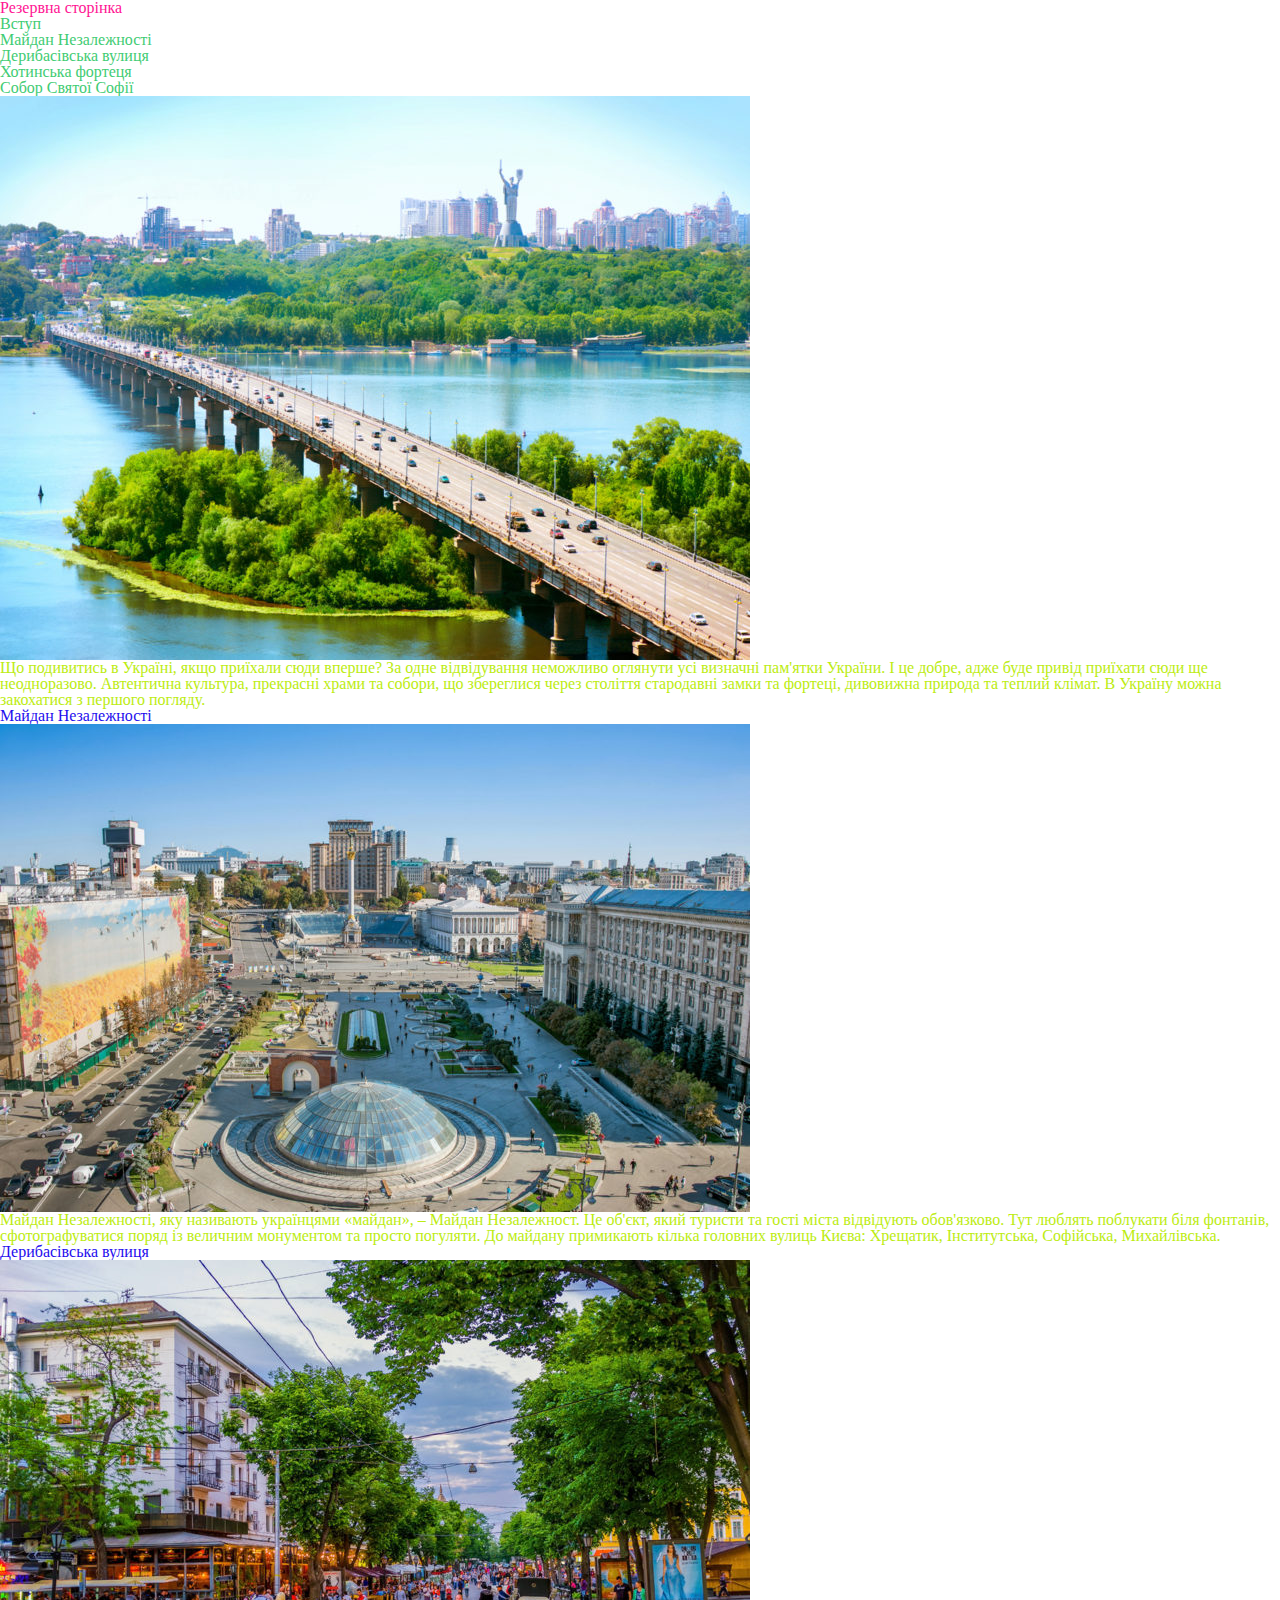
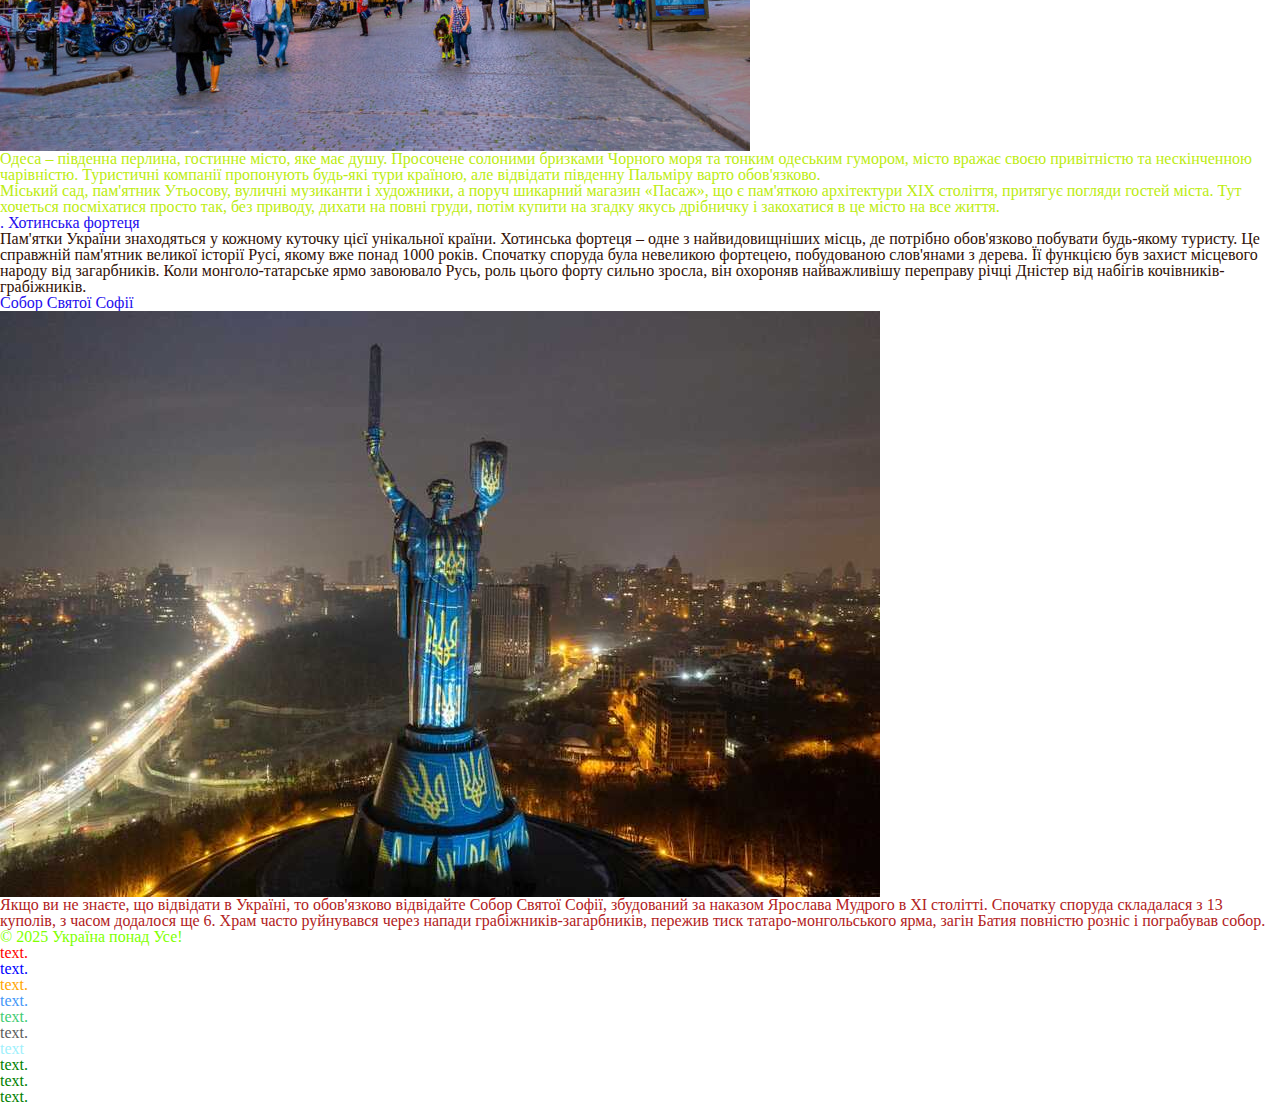
==== lesson3/index.html @ 0dc02d2e "Add files via upload" ====
<!DOCTYPE html>
<html lang="uk">
<head>
  <meta charset="UTF-8">
  <meta name="viewport" content="width=device-width, initial-scale=1.0">
  <link rel="stylesheet" href="css/style.css">
  <title>Lesson3</title>
</head>

<body>
  <header>
    <div class="header-container" id="site">
      <a href="index copy.html" class="header-image">
      Резервна сторiнка
      </a>
    </div>
    </header>
    
    <div class="sections">
      <ul class="sections-list">
				<li class="sections-content"><a href="#block-1">Вступ</a></li>
				<li class="sections-content"><a href="#block-2">Майдан Незалежності </a></li>
				<li class="sections-content"><a href="#block-3">Дерибасівська вулиця</a></li>
				<li class="sections-content"><a href="#block-4"> Хотинська фортеця</a></li>
				<li class="sections-content"><a href="#block-5">Собор Святої Софії</a></li>
	    </ul>
    </div>

		<div>
		  <div id="block-1" class="block-text">
			  <img src="img/uk1.jpg" alt="знаменитий міст у Києві що видніється у зелені природi">
			  <p>Що подивитись в Україні, якщо приїхали сюди вперше? За одне відвідування неможливо оглянути усі визначні пам'ятки України. І це добре, адже буде привід приїхати сюди ще неодноразово. Автентична культура, прекрасні храми та собори, що збереглися через століття стародавні замки та фортеці, дивовижна природа та теплий клімат. В Україну можна закохатися з першого погляду.</p>
		      </div>
		
    
          <div id="block-2" class="block-text">
			<h2 class="block-text-title  title">Майдан Незалежності
        
			</h2>
      <img src="img/Maidan.jpg" alt="Майдан Незалежностi Майдан Незалежностi">
			<p>Майдан Незалежності, яку називають українцями «майдан», – Майдан Незалежност. Це об'єкт, який туристи та гості міста відвідують обов'язково. Тут люблять поблукати біля фонтанів, сфотографуватися поряд із величним монументом та просто погуляти. До майдану примикають кілька головних вулиць Києва: Хрещатик, Інститутська, Софійська, Михайлівська.
      </p>
		
    
    </div>
		  <div id="block-3" class="block-text">
			<h2 class="block-text-title  title">Дерибасівська вулиця
			</h2>
      <img src="img/Deribasov.jpg" alt="маленькі вулички та затишні дворики старого міста Одеси.">
			<p>Одеса – південна перлина, гостинне місто, яке має душу. Просочене солоними бризками Чорного моря та тонким одеським гумором, місто вражає своєю привітністю та нескінченною чарівністю. Туристичні компанії пропонують будь-які тури країною, але відвідати південну Пальміру варто обов'язково.</p>
		  <p>Міський сад, пам'ятник Утьосову, вуличні музиканти і художники, а поруч шикарний магазин «Пасаж», що є пам'яткою архітектури XIX століття, притягує погляди гостей міста. Тут хочеться посміхатися просто так, без приводу, дихати на повні груди, потім купити на згадку якусь дрібничку і закохатися в це місто на все життя.</p>
    </div>
		  <div id="block-4" class="block-text">
			  <h2 class="block-text-title  title">. Хотинська фортеця 
			</h2>
			<p>Пам'ятки України знаходяться у кожному куточку цієї унікальної країни. Хотинська фортеця – одне з найвидовищніших місць, де потрібно обов'язково побувати будь-якому туристу. Це справжній пам'ятник великої історії Русі, якому вже понад 1000 років.
        Спочатку споруда була невеликою фортецею, побудованою слов'янами з дерева. Її функцією був захист місцевого народу від загарбників. Коли монголо-татарське ярмо завоювало Русь, роль цього форту сильно зросла, він охороняв найважливішу переправу річці Дністер від набігів кочівників-грабіжників.</p>
		
    
      </div>
		<div id="block-5" class="block-text">
			<h2 class="block-text-title  title">Собор Святої Софії
			</h2>
      <img src="img/rodina.jpg" alt="">
			<p>Якщо ви не знаєте, що відвідати в Україні, то обов'язково відвідайте Собор Святої Софії, збудований за наказом Ярослава Мудрого в XI столітті. Спочатку споруда складалася з 13 куполів, з часом додалося ще 6. Храм часто руйнувався через напади грабіжників-загарбників, пережив тиск татаро-монгольського ярма, загін Батия повністю розніс і пограбував собор.</p>
		</div>
		</main>

    <footer>
      <div class="footer">
        © 2025 Україна понад Усе!
      </div>
    </footer>

    <!-- Завдання додаткове -->

  <div class="list-container">
    <ul>
      <li>
        text.
        <ul>
          <li>text.</li>
          <li>
            text.
            <ol>
              <li>text.</li>
              <li><span>text.</span></li>
              <li>text.</li>
            </ol>
          </li>
          <li><span>text</span></li>
        </ul>
      </li>
      <li>text.</li>
      <li>text.</li>
      <li>text.</li>
    </ul>
  </div>
  </html>
---- lesson3/css/style.css ----
@import url("reset.css");
* {
  color: #3fcc73;
}
h2 {
  color: rgb(36, 13, 238);
}
.footer {
  color: chartreuse;
}
#block-5 p {
  color: firebrick;
}
[class*="s-i"] {
  color: aquamarine;
}
a.header-image {
  color: deeppink;
}
.footer-content,
.header-image {
  color: rgb(57, 26, 70);
}
.block-text p {
  color: rgb(188, 236, 17);
}
.block-text-title + p {
  color: rgb(49, 17, 6);
}

.list-container > ul > li {
  color: red;
}
.list-container > ul > li ~ li {
  color: green;
}
.list-container > ul li ul > li {
  color: blue;
}
.list-container > ul li ul > li ~ li {
  color: orange;
}
.list-container > ul li ul > li > span {
  color: #a0f0fc;
}
.list-container > ul li ul li ol > li {
  color: #4597f7;
}
.list-container > ul li ul li ol > li ~ li {
  color: #5d5d5d;
}
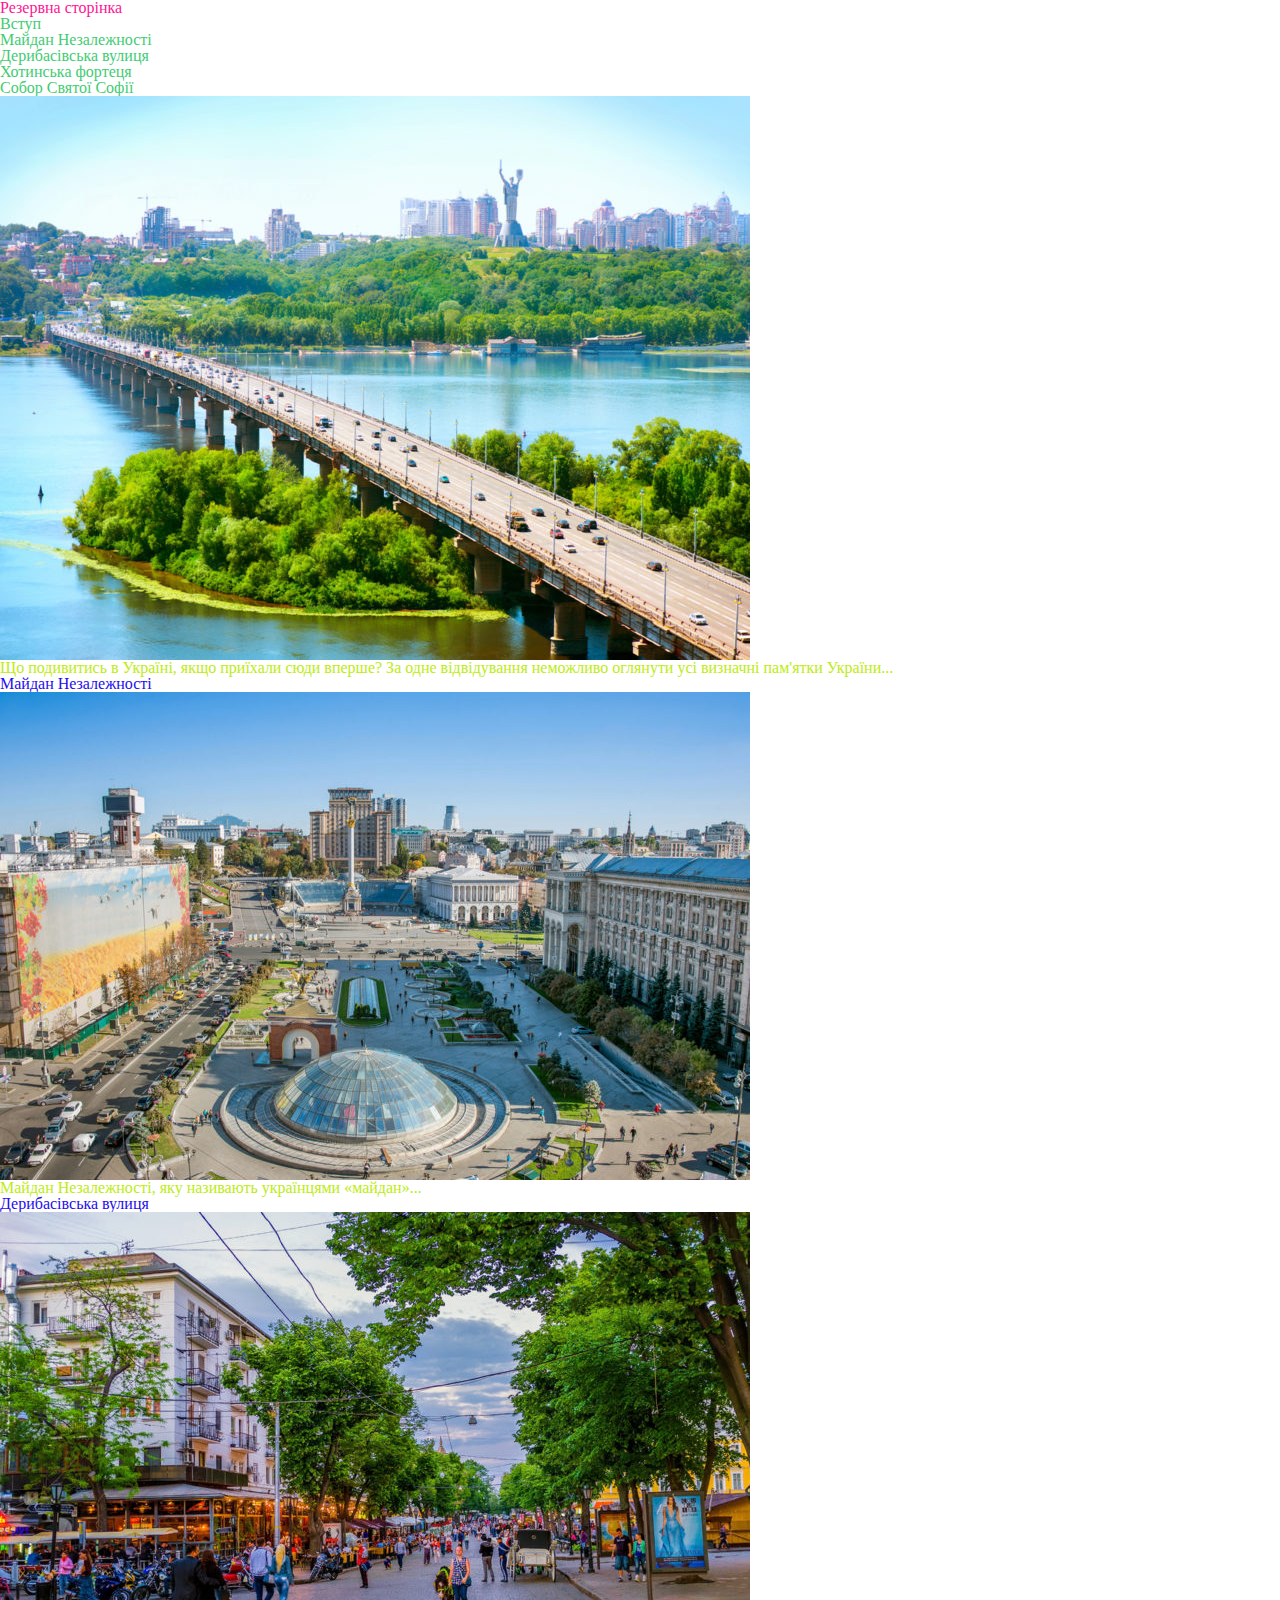
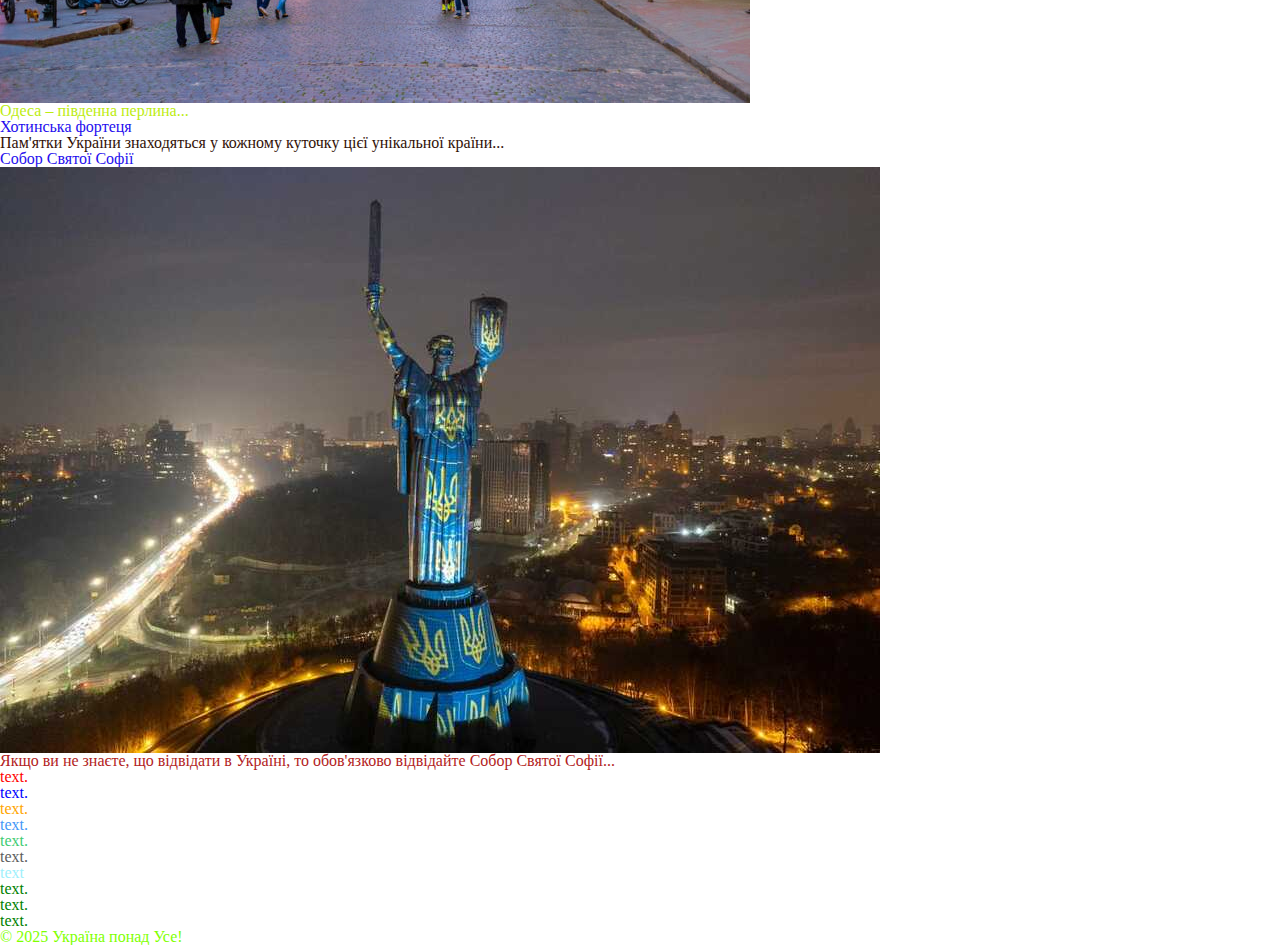
==== commit 2f28756d: "Update index.html" ====
--- a/lesson3/index.html
+++ b/lesson3/index.html
@@ -6,95 +6,85 @@
   <link rel="stylesheet" href="css/style.css">
   <title>Lesson3</title>
 </head>
-
 <body>
   <header>
     <div class="header-container" id="site">
-      <a href="index copy.html" class="header-image">
-      Резервна сторiнка
+      <a href="index_copy.html" class="header-image">
+        Резервна сторiнка
       </a>
     </div>
-    </header>
-    
+  </header>
+
+  <main>
     <div class="sections">
       <ul class="sections-list">
-				<li class="sections-content"><a href="#block-1">Вступ</a></li>
-				<li class="sections-content"><a href="#block-2">Майдан Незалежності </a></li>
-				<li class="sections-content"><a href="#block-3">Дерибасівська вулиця</a></li>
-				<li class="sections-content"><a href="#block-4"> Хотинська фортеця</a></li>
-				<li class="sections-content"><a href="#block-5">Собор Святої Софії</a></li>
-	    </ul>
+        <li class="sections-content"><a href="#block-1">Вступ</a></li>
+        <li class="sections-content"><a href="#block-2">Майдан Незалежності</a></li>
+        <li class="sections-content"><a href="#block-3">Дерибасівська вулиця</a></li>
+        <li class="sections-content"><a href="#block-4">Хотинська фортеця</a></li>
+        <li class="sections-content"><a href="#block-5">Собор Святої Софії</a></li>
+      </ul>
     </div>
 
-		<div>
-		  <div id="block-1" class="block-text">
-			  <img src="img/uk1.jpg" alt="знаменитий міст у Києві що видніється у зелені природi">
-			  <p>Що подивитись в Україні, якщо приїхали сюди вперше? За одне відвідування неможливо оглянути усі визначні пам'ятки України. І це добре, адже буде привід приїхати сюди ще неодноразово. Автентична культура, прекрасні храми та собори, що збереглися через століття стародавні замки та фортеці, дивовижна природа та теплий клімат. В Україну можна закохатися з першого погляду.</p>
-		      </div>
-		
-    
-          <div id="block-2" class="block-text">
-			<h2 class="block-text-title  title">Майдан Незалежності
-        
-			</h2>
-      <img src="img/Maidan.jpg" alt="Майдан Незалежностi Майдан Незалежностi">
-			<p>Майдан Незалежності, яку називають українцями «майдан», – Майдан Незалежност. Це об'єкт, який туристи та гості міста відвідують обов'язково. Тут люблять поблукати біля фонтанів, сфотографуватися поряд із величним монументом та просто погуляти. До майдану примикають кілька головних вулиць Києва: Хрещатик, Інститутська, Софійська, Михайлівська.
-      </p>
-		
-    
+    <div>
+      <div id="block-1" class="block-text">
+        <img src="img/uk1.jpg" alt="знаменитий міст у Києві, що видніється у зелені природi">
+        <p>Що подивитись в Україні, якщо приїхали сюди вперше? За одне відвідування неможливо оглянути усі визначні пам'ятки України...</p>
+      </div>
+
+      <div id="block-2" class="block-text">
+        <h2 class="block-text-title title">Майдан Незалежності</h2>
+        <img src="img/Maidan.jpg" alt="Майдан Незалежності">
+        <p>Майдан Незалежності, яку називають українцями «майдан»...</p>
+      </div>
+
+      <div id="block-3" class="block-text">
+        <h2 class="block-text-title title">Дерибасівська вулиця</h2>
+        <img src="img/Deribasov.jpg" alt="Маленькі вулички та затишні дворики старого міста Одеси.">
+        <p>Одеса – південна перлина...</p>
+      </div>
+
+      <div id="block-4" class="block-text">
+        <h2 class="block-text-title title">Хотинська фортеця</h2>
+        <p>Пам'ятки України знаходяться у кожному куточку цієї унікальної країни...</p>
+      </div>
+
+      <div id="block-5" class="block-text">
+        <h2 class="block-text-title title">Собор Святої Софії</h2>
+        <img src="img/rodina.jpg" alt="Собор Святої Софії">
+        <p>Якщо ви не знаєте, що відвідати в Україні, то обов'язково відвідайте Собор Святої Софії...</p>
+      </div>
+    </div> <!-- Закрытие основного <div> -->
+
+    <div class="list-container">
+      <ul>
+        <li>
+          text.
+          <ul>
+            <li>text.</li>
+            <li>
+              text.
+              <ol>
+                <li>text.</li>
+                <li><span>text.</span></li>
+                <li>text.</li>
+              </ol>
+            </li>
+            <li><span>text</span></li>
+          </ul>
+        </li>
+        <li>text.</li>
+        <li>text.</li>
+        <li>text.</li>
+      </ul>
     </div>
-		  <div id="block-3" class="block-text">
-			<h2 class="block-text-title  title">Дерибасівська вулиця
-			</h2>
-      <img src="img/Deribasov.jpg" alt="маленькі вулички та затишні дворики старого міста Одеси.">
-			<p>Одеса – південна перлина, гостинне місто, яке має душу. Просочене солоними бризками Чорного моря та тонким одеським гумором, місто вражає своєю привітністю та нескінченною чарівністю. Туристичні компанії пропонують будь-які тури країною, але відвідати південну Пальміру варто обов'язково.</p>
-		  <p>Міський сад, пам'ятник Утьосову, вуличні музиканти і художники, а поруч шикарний магазин «Пасаж», що є пам'яткою архітектури XIX століття, притягує погляди гостей міста. Тут хочеться посміхатися просто так, без приводу, дихати на повні груди, потім купити на згадку якусь дрібничку і закохатися в це місто на все життя.</p>
+  </main>    
+
+  <footer>
+    <div class="footer">
+      © 2025 Україна понад Усе!
     </div>
-		  <div id="block-4" class="block-text">
-			  <h2 class="block-text-title  title">. Хотинська фортеця 
-			</h2>
-			<p>Пам'ятки України знаходяться у кожному куточку цієї унікальної країни. Хотинська фортеця – одне з найвидовищніших місць, де потрібно обов'язково побувати будь-якому туристу. Це справжній пам'ятник великої історії Русі, якому вже понад 1000 років.
-        Спочатку споруда була невеликою фортецею, побудованою слов'янами з дерева. Її функцією був захист місцевого народу від загарбників. Коли монголо-татарське ярмо завоювало Русь, роль цього форту сильно зросла, він охороняв найважливішу переправу річці Дністер від набігів кочівників-грабіжників.</p>
-		
-    
-      </div>
-		<div id="block-5" class="block-text">
-			<h2 class="block-text-title  title">Собор Святої Софії
-			</h2>
-      <img src="img/rodina.jpg" alt="">
-			<p>Якщо ви не знаєте, що відвідати в Україні, то обов'язково відвідайте Собор Святої Софії, збудований за наказом Ярослава Мудрого в XI столітті. Спочатку споруда складалася з 13 куполів, з часом додалося ще 6. Храм часто руйнувався через напади грабіжників-загарбників, пережив тиск татаро-монгольського ярма, загін Батия повністю розніс і пограбував собор.</p>
-		</div>
-		</main>
+  </footer>
 
-    <footer>
-      <div class="footer">
-        © 2025 Україна понад Усе!
-      </div>
-    </footer>
-
-    <!-- Завдання додаткове -->
-
-  <div class="list-container">
-    <ul>
-      <li>
-        text.
-        <ul>
-          <li>text.</li>
-          <li>
-            text.
-            <ol>
-              <li>text.</li>
-              <li><span>text.</span></li>
-              <li>text.</li>
-            </ol>
-          </li>
-          <li><span>text</span></li>
-        </ul>
-      </li>
-      <li>text.</li>
-      <li>text.</li>
-      <li>text.</li>
-    </ul>
-  </div>
-  </html>
-    +</body>
+</html>
